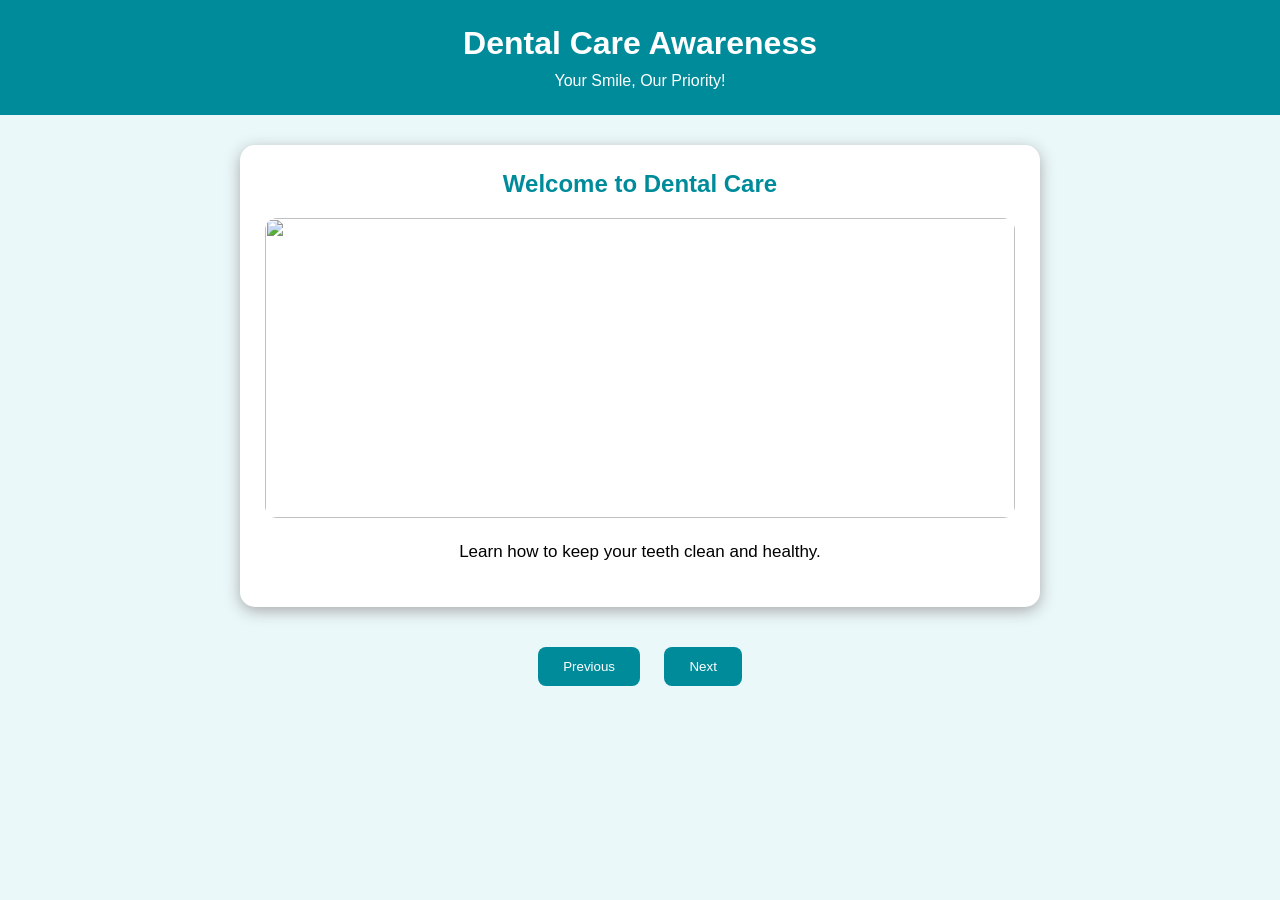
==== index.html @ 07dde786 "Update index.html" ====
<!DOCTYPE html>
<html>
<head>
    <title>Dental Care Awareness</title>
    <link rel="stylesheet" href="style.css">
</head>
<body>

<header>
    <h1>Dental Care Awareness</h1>
    <p>Your Smile, Our Priority!</p>
</header>

<div class="slider">

    <!-- SLIDE 1 -->
    <section class="slide active">
        <h2>Welcome to Dental Care</h2>
        <img src="https://images.unsplash.com/photo-1606811971618-4486d14f3f99?w=900">
        <p>Learn how to keep your teeth clean and healthy.</p>
    </section>

    <!-- SLIDE 2 -->
    <section class="slide">
        <h2>Oral Hygiene</h2>
        <img src="https://images.unsplash.com/photo-1609840114035-3c981b782dfe?w=900">
        <p>Brush twice daily, floss regularly and clean your tongue.</p>
    </section>

    <!-- SLIDE 3 -->
    <section class="slide">
        <h2>Dental Procedures</h2>
        <img src="https://images.unsplash.com/photo-1606811841689-23dfddce3e95?w=900">
        <p>Learn about teeth cleaning, filling, braces and root canal.</p>
    </section>

    <!-- SLIDE 4 -->
    <section class="slide">
        <h2>Dental Care Tips</h2>
        <img src="https://images.unsplash.com/photo-1609840114035-3c981b782dfe?w=900">
        <p>Eat healthy food, avoid excess sugar and visit your dentist regularly.</p>
    </section>

    <!-- SLIDE 5 -->
    <section class="slide">
        <h2>Book Your Appointment</h2>
        <p>Take care of your smile. Book your dental appointment today!</p>

        <form id="appointmentForm">

            <input type="text" placeholder="Patient Name" required>

            <input type="tel" placeholder="Mobile Number"
                   pattern="[0-9]{10}" required>

            <input type="email" placeholder="Email Address" required>

            <input type="date" required>

            <input type="time" required>

            <select required>
                <option value="">Select Dental Service</option>
                <option>Teeth Cleaning</option>
                <option>Braces</option>
                <option>Root Canal</option>
                <option>Tooth Filling</option>
                <option>General Checkup</option>
            </select>

            <textarea placeholder="Your Message"></textarea>

            <button type="submit">Book Appointment</button>

        </form>
    </section>

</div>

<div class="navigation">
    <button onclick="changeSlide(-1)">Previous</button>
    <button onclick="changeSlide(1)">Next</button>
</div>

<script src="script.js"></script>

</body>
</html>
---- style.css ----
* {
    margin: 0;
    padding: 0;
    box-sizing: border-box;
}

body {
    font-family: Arial, sans-serif;
    background: #eaf8fa;
    text-align: center;
}

header {
    background: #008b9b;
    color: white;
    padding: 25px;
}

header h1 {
    margin-bottom: 10px;
}

.slider {
    width: 85%;
    max-width: 800px;
    margin: 30px auto;
    background: white;
    padding: 25px;
    border-radius: 15px;
    box-shadow: 0 4px 15px #aaa;
}

.slide {
    display: none;
}

.slide.active {
    display: block;
}

.slide h2 {
    color: #008b9b;
    margin-bottom: 20px;
}

.slide img {
    width: 100%;
    height: 300px;
    object-fit: cover;
    border-radius: 12px;
}

.slide p {
    margin: 20px;
    font-size: 17px;
}

.navigation button,
form button {
    background: #008b9b;
    color: white;
    border: none;
    padding: 12px 25px;
    margin: 10px;
    border-radius: 8px;
    cursor: pointer;
}

button:hover {
    background: #005f6b;
}

form {
    max-width: 500px;
    margin: 20px auto;
}

form input,
form select,
form textarea {
    width: 100%;
    padding: 13px;
    margin: 10px 0;
    border: 1px solid #ccc;
    border-radius: 7px;
    font-size: 15px;
}

form textarea {
    height: 90px;
}

form button {
    width: 100%;
    font-size: 16px;
}

@media(max-width:600px) {
    .slider {
        width: 95%;
    }

    .slide img {
        height: 220px;
    }
}
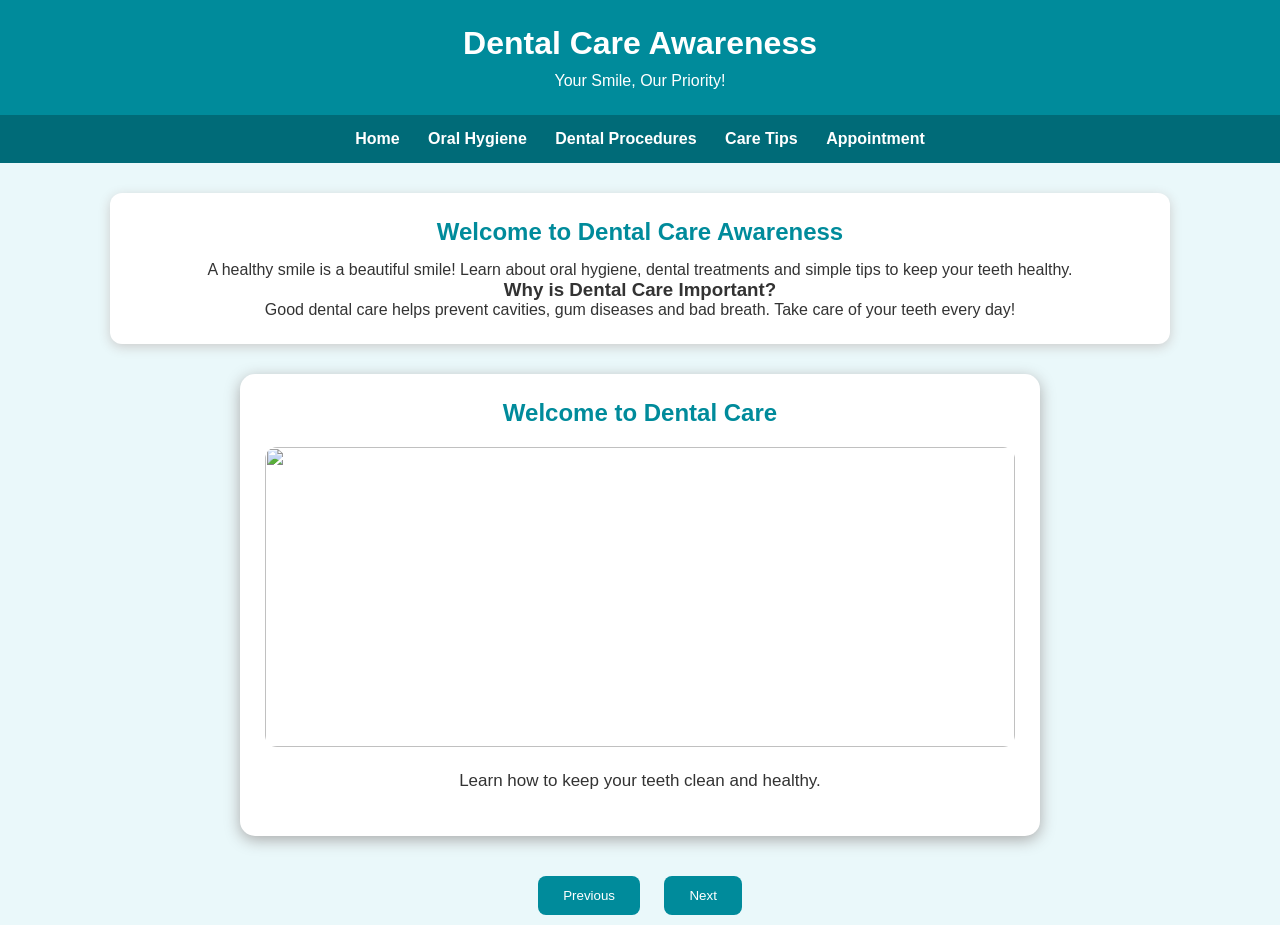
==== commit 30731058: "Add navigation and content to index.html" ====
--- a/index.html
+++ b/index.html
@@ -10,7 +10,32 @@
     <h1>Dental Care Awareness</h1>
     <p>Your Smile, Our Priority!</p>
 </header>
+<nav>
+    <a href="index.html">Home</a>
+    <a href="hygiene.html">Oral Hygiene</a>
+    <a href="procedures.html">Dental Procedures</a>
+    <a href="tips.html">Care Tips</a>
+    <a href="appointment.html">Appointment</a>
+</nav>
+    <section class="container">
+    <div class="card">
+        <h2>Welcome to Dental Care Awareness</h2>
 
+        <p>
+            A healthy smile is a beautiful smile!
+            Learn about oral hygiene, dental treatments
+            and simple tips to keep your teeth healthy.
+        </p>
+
+        <h3>Why is Dental Care Important?</h3>
+
+        <p>
+            Good dental care helps prevent cavities,
+            gum diseases and bad breath.
+            Take care of your teeth every day!
+        </p>
+    </div>
+</section>
 <div class="slider">
 
     <!-- SLIDE 1 -->
@@ -37,7 +62,7 @@
     <!-- SLIDE 4 -->
     <section class="slide">
         <h2>Dental Care Tips</h2>
-        <img src="https://images.unsplash.com/photo-1609840114035-3c981b782dfe?w=900">
+        <img src="https://images.unsplash.com/photo-1606811971606-6d7c6c7f5b9e?w=900">
         <p>Eat healthy food, avoid excess sugar and visit your dentist regularly.</p>
     </section>
 
@@ -82,7 +107,33 @@
     <button onclick="changeSlide(1)">Next</button>
 </div>
 
-<script src="script.js"></script>
+<script>
+let currentSlide = 0;
+const slides = document.querySelectorAll(".slide");
+
+function changeSlide(direction) {
+    slides[currentSlide].classList.remove("active");
+
+    currentSlide += direction;
+
+    if (currentSlide >= slides.length) {
+        currentSlide = 0;
+    }
+
+    if (currentSlide < 0) {
+        currentSlide = slides.length - 1;
+    }
+
+    slides[currentSlide].classList.add("active");
+}
+
+document.getElementById("appointmentForm")
+.addEventListener("submit", function(event) {
+    event.preventDefault();
+    alert("Your appointment request has been submitted!");
+    this.reset();
+});
+</script>
 
 </body>
 </html>
--- a/style.css
+++ b/style.css
@@ -7,9 +7,11 @@
 body {
     font-family: Arial, sans-serif;
     background: #eaf8fa;
+    color: #333;
     text-align: center;
 }
 
+/* Header */
 header {
     background: #008b9b;
     color: white;
@@ -18,8 +20,27 @@
 
 header h1 {
     margin-bottom: 10px;
+    font-size: 32px;
 }
 
+/* Navigation */
+nav {
+    background: #006b78;
+    padding: 15px;
+}
+
+nav a {
+    color: white;
+    text-decoration: none;
+    margin: 12px;
+    font-weight: bold;
+}
+
+nav a:hover {
+    color: #a8f5ff;
+}
+
+/* Slider */
 .slider {
     width: 85%;
     max-width: 800px;
@@ -55,8 +76,8 @@
     font-size: 17px;
 }
 
-.navigation button,
-form button {
+/* Buttons */
+button {
     background: #008b9b;
     color: white;
     border: none;
@@ -70,6 +91,7 @@
     background: #005f6b;
 }
 
+/* Forms */
 form {
     max-width: 500px;
     margin: 20px auto;
@@ -95,6 +117,35 @@
     font-size: 16px;
 }
 
+/* Content Sections */
+.container {
+    width: 90%;
+    max-width: 1100px;
+    margin: 30px auto;
+}
+
+.card {
+    background: white;
+    padding: 25px;
+    margin: 20px;
+    border-radius: 12px;
+    box-shadow: 0 3px 12px #ccc;
+}
+
+.card h2 {
+    color: #008b9b;
+    margin-bottom: 15px;
+}
+
+/* Footer */
+footer {
+    background: #006b78;
+    color: white;
+    padding: 20px;
+    margin-top: 30px;
+}
+
+/* Mobile Responsive */
 @media(max-width:600px) {
     .slider {
         width: 95%;
@@ -103,4 +154,13 @@
     .slide img {
         height: 220px;
     }
+
+    nav a {
+        display: inline-block;
+        margin: 7px;
+    }
+
+    header h1 {
+        font-size: 25px;
+    }
 }
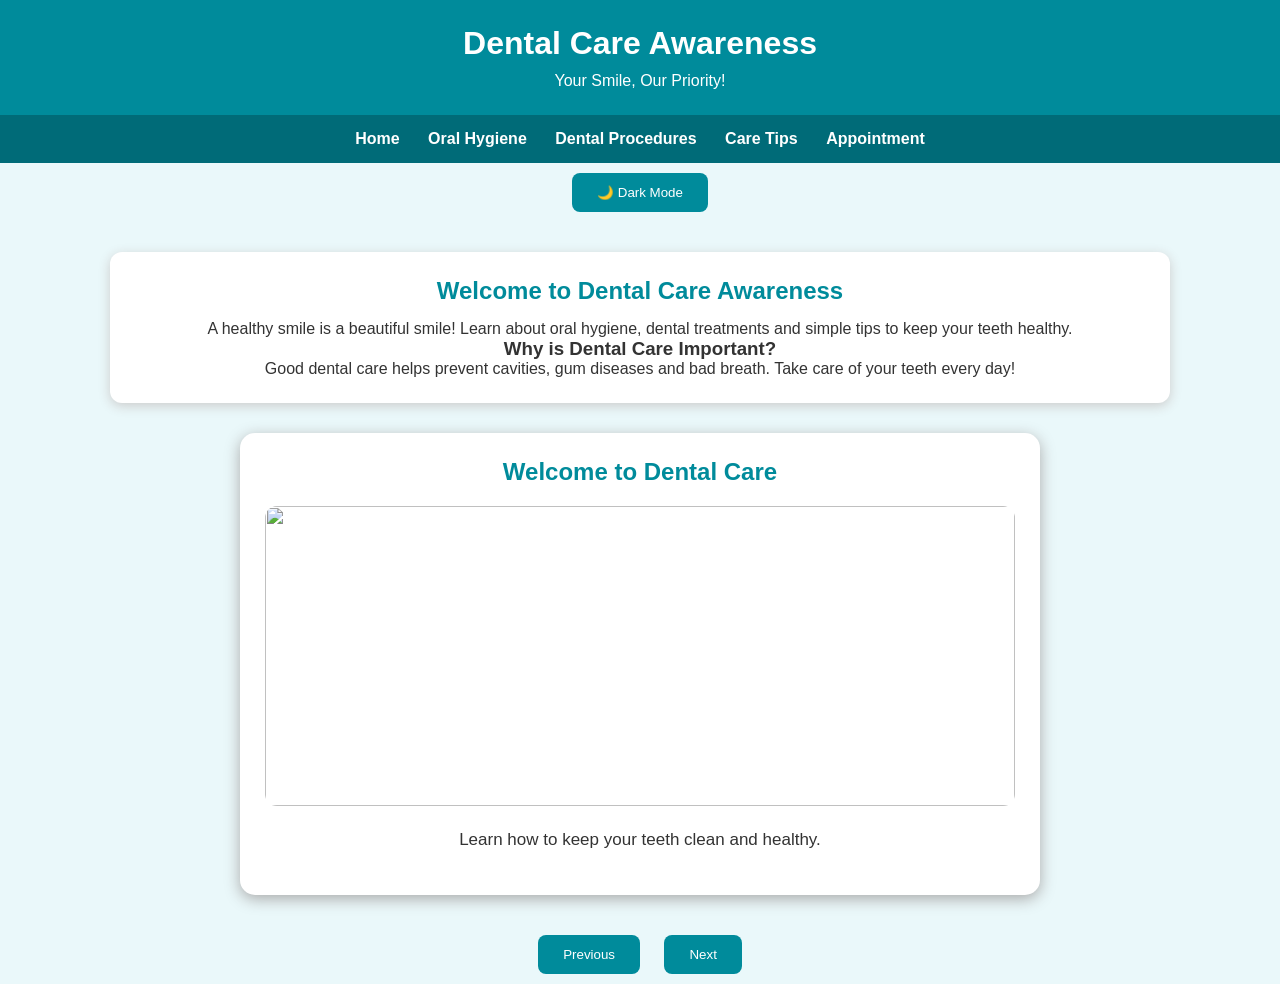
==== commit 06f83955: "Add dark mode toggle button to index.html Added a dark mode toggle button to the navigation." ====
--- a/index.html
+++ b/index.html
@@ -17,6 +17,9 @@
     <a href="tips.html">Care Tips</a>
     <a href="appointment.html">Appointment</a>
 </nav>
+    <button id="themeButton" onclick="toggleTheme()">
+    🌙 Dark Mode
+</button>
     <section class="container">
     <div class="card">
         <h2>Welcome to Dental Care Awareness</h2>
@@ -106,34 +109,6 @@
     <button onclick="changeSlide(-1)">Previous</button>
     <button onclick="changeSlide(1)">Next</button>
 </div>
-
-<script>
-let currentSlide = 0;
-const slides = document.querySelectorAll(".slide");
-
-function changeSlide(direction) {
-    slides[currentSlide].classList.remove("active");
-
-    currentSlide += direction;
-
-    if (currentSlide >= slides.length) {
-        currentSlide = 0;
-    }
-
-    if (currentSlide < 0) {
-        currentSlide = slides.length - 1;
-    }
-
-    slides[currentSlide].classList.add("active");
-}
-
-document.getElementById("appointmentForm")
-.addEventListener("submit", function(event) {
-    event.preventDefault();
-    alert("Your appointment request has been submitted!");
-    this.reset();
-});
-</script>
-
+<script src="script.js"></script>
 </body>
 </html>
--- a/style.css
+++ b/style.css
@@ -164,3 +164,23 @@
         font-size: 25px;
     }
 }
+/* DARK MODE */
+
+body.dark-mode {
+    background: #17252a;
+    color: white;
+}
+
+body.dark-mode .card,
+body.dark-mode .slider {
+    background: #263b42;
+    color: white;
+}
+
+body.dark-mode .card h2 {
+    color: #65dce8;
+}
+
+body.dark-mode footer {
+    background: #102a32;
+}
